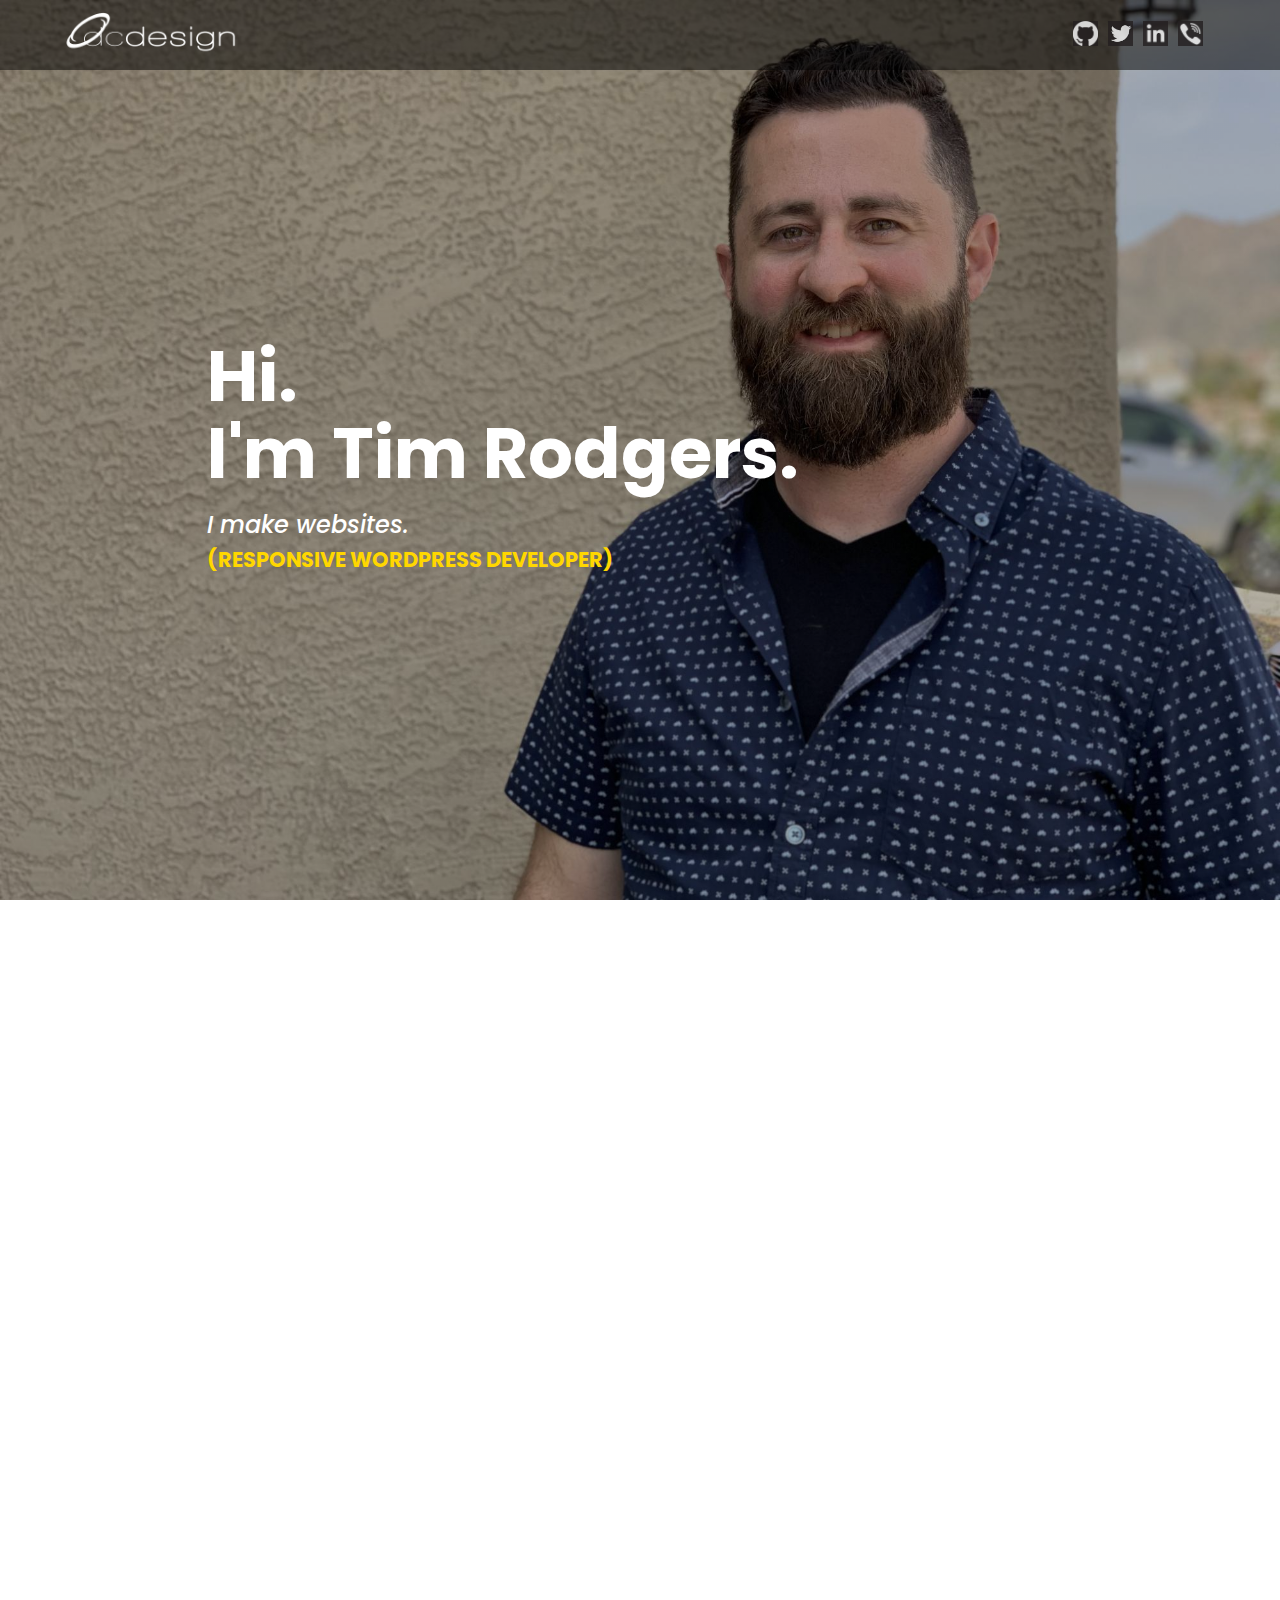
==== index.htm @ 8a861f77 "Fixed some footer alignment" ====
<!DOCTYPE html>
<html>

<head>
  <meta charset="utf-8">
  <meta name="viewport" content="width=device-width, initial-scale=1">

  <link rel="icon" type="image/jpg" href="images/dc-icon.jpg">

  <title>Tim Rodgers | Responsive Wordpress Developer</title>

  <!-- Stylesheets -->
  <link rel="stylesheet" href="https://maxcdn.bootstrapcdn.com/bootstrap/3.4.0/css/bootstrap.min.css">

  <link href="style.css" type="text/css" rel="stylesheet">

  <!-- Scripts -->
  <script src="https://ajax.googleapis.com/ajax/libs/jquery/3.3.1/jquery.min.js"></script>

  <script src="https://maxcdn.bootstrapcdn.com/bootstrap/3.4.0/js/bootstrap.min.js"></script>

</head>
<body>

  <header>
    <div class="container">
      <div class="row">

        <div class="logo col-xs-6">
          <a href="index.htm">
            <img src="images/dcswoosh.png" class="img-responsive">
          </a>
        </div>

        <div class="col-xs-6 topnav text-right">
          <a href="http://github.com/timbocf">
            <img src="images/social/github.png" alt="Github">
          </a>
          <a href="http://twitter.com/timbocf">
            <img src="images/social/twitter.png">
          </a>
        <a href="http://www.linkedin.com/in/tim-rodgers-web-designer-developer
  ">
          <img src="images/social/linkedin.png">
        </a>
        <a href="tel:+19032378475">
          <img src="images/social/phone.png">
        </a>
      </div>

      </div>
    </div>
  </header>

  <div class="hero-image" id="home">
    <div class="col-lg-6 text-left hero-text">
      <h1>Hi.<br />I'm Tim Rodgers.</h1>
      <h3>I make websites.</h3>
      <h5>(Responsive Wordpress Developer)</h5>
    </div>
  </div>

  <div id="bio">
    <div class="container">
      <div class="row">
        <div class="col-md-8">
          <h2>I am a web designer, developer and owner of Divine Connections Design.</h2>
          <h4>I specialize in websites that are both dynamic and informative, and look great on any device.</h4> 

          <p>I can help you build your online presence.  Why is that important?  We live in a <strong>connected</strong> world. Shoot, even our refrigerators connect to the internet nowadays!  You want the <strong>message</strong> of your organization or your business's products and services to reach the eyes of the users that need or want it most.  I can <strong>optimize</strong> your site so that search engines list it at the top of their search results.</p>

          <p>I like websites that get your attention but it is more important that it meets the needs of your organization.  I have experience building custom <strong>Wordpress</strong> themes from Photoshop designs that are <strong>"responsive"</strong>, meaning whether your users are viewing your site with a mobile device, a tablet or a desktop, the site adjusts to their screen size.</p>
        </div>
        <div class="col-md-4">
          <img src="images/tablet-desktop-mobile.png" class="img-responsive">
        </div>
      </div>  
    </div>
  </div>

  <div id="portfolio" class="container-fluid">
    <!-- <div class="container"> -->

      <div class="row">
	<div class="pf-section col-md-6 col-md-offset-2">
          <div class="col-md-5 pf-image">
            <img src="images/portfolio/setfree-thumb.jpg" class="img-responsive">
	  </div>
          <div class="col-md-5 col-md-offset-1">
	    <h5>Set Free Band</h5>
            <h6>Static HTML/PHP site</h6>
            <p>Site built with static HTML and a scratch PHP template system. The band had some great images from a recent photo shoot and used one for a hero image and landing page. Site contained bios of each member, upcoming events calendar and embedded Youtube videos.</p>
          </div>
        </div>
      </div>

      <div class="row">
        <div class="pf-section col-md-5 col-md-offset-1 pf-dsparks">
          <div class="col-md-5">
	    <h5>Deborah Sparks Realty</h5>
            <h6>Wordpress Site</h6>
            <p>Custom Wordpress theme for a client of 5pints Media.  One-page design with hero slider, parallax section, FAQ with dropdowns, testimonial gallery, contact form and embedded Google map widget.</p>
          </div>
	  <div class="col-md-6 col-md-offset-1 pf-image">
            <img src="images/portfolio/dsparks-thumb.jpg">
          </div>
        </div>
      </div>

      <div class="row">
        <div class="pf-section col-md-6 col-md-offset-2">
          <div class="col-md-5 pf-image">
            <img src="images/portfolio/newlife-thumb.jpg">
	  </div>
	  <div class="col-md-5 col-md-offset-1">
	    <h5>New Life Worship Center</h5>
            <h6>Wordpress Site</h6>
            <p>Rebranded my old church from a logo redesign a friend drew up after we changed our name.  Integrated colors and styles from the new logo.  Originally a static site built on a scratch PHP template system, then later converted to Wordpress. Customized an events section from Google Calendar and embedded slider graphics from the weekly overhead announcements. Also contained a media page that populates the most recent sermons from a podcast.</p>
          </div>
        </div>
      </div>
  </div>

  <footer>
    <div class="container">

      <div class="row">
        <div class="col-xs-7">
          <h5>Contact:</h5> 
          Tim Rodgers
          <br />
          email: <a href="mailto: timbocf@gmail.com">timbocf@gmail.com</a>
          <br />
          phone: <a href="tel: +19032378475">903.237.8475</a>
          <br />
        </div>
        <div class="col-xs-3 col-xs-offset-2 top-scroll text-right align-right">
          <a href="#home">to top</a>
        </div>
      </div>

      <div class="row">
        <div id="menu-footer">

        <div class="col-xs-8">
          <a href="http://github.com/timbocf">
            <img src="images/social/github.png" alt="Github">
          </a>

          <a href="http://twitter.com/timbocf">
            <img src="images/social/twitter.png">
          </a>

          <a href="http://www.linkedin.com/in/tim-rodgers-web-designer-developer
  ">
            <img src="images/social/linkedin.png">
          </a>

          <a href="tel:+19032378475">
            <img src="images/social/phone.png">
          </a>
        </div>

      </div>
    </div>
  </footer>

</body>
</html>
---- style.css ----
@import url('https://fonts.googleapis.com/css?family=Poppins|Roboto');

body, html {
  height: 100%;
  margin: 0;
  font-family: Roboto, Arial, Helvetica, sans-serif;
  font-size: 14px;
  overflow-x: hidden;
}

.container {
  /* max-width: 1024px; */
}

a, a:hover {
  text-decoration: none;
  color: #fff;
}

a:hover, .logo a:hover, .logo img:hover, #menu-footer img:hover {
  opacity: 0.7;
}

h1, h2, h3, h4, h5, h6, strong, em {
  font-family: Poppins, Arial, Helvetica, sans-serif;
}

h1 { 
  font-size: 500%;
  font-weight: bold;
}

h3 {
  font-style: italic;
  font-weight: thin;
}

h5 {
  color: #ffd700;
  font-weight: bold;
  text-transform: uppercase;
  font-size: 150%;
}

header {
  width: 100%;
  margin: 0;
  min-height: 60px;
  color: white;
  background-image: linear-gradient(rgba(0, 0, 0, 0.5), rgba(0, 0, 0, 0.5));
  position: fixed;
  top: 0;
  left: 0;
  z-index: 999;
}

header.container {
  /* width: 80%; */
  /* max-width: 1024px; */
}

.logo a img {
  height: 70px;
  max-height: 15vw;
  margin-left: -2em;
}

.logo a:hover {
  color: #ddd;
}


.topnav {
  margin-top: 1.5em;
  opacity: 0.8;
  display: block;
  float: left;
}

.topnav img {
  width: 25px;
  height: 25px;
  margin-right: 0.5em;
}

.hero-image {
  background-image: linear-gradient(rgba(0, 0, 0, 0.3), rgba(0, 0, 0, 0.3)), url("images/tim-rodgers-portfolio-2000x1500.jpg");
  height: 100%;
  background-position: 65% 0%;
  background-repeat: no-repeat;
  background-size: cover;
  position: relative;
}

.hero-text {
  text-align: left;
  position: absolute;
  top: 50%;
  left: 40%;
  -webkit-transform: translate(-50%, -50%);
          transform: translate(-50%, -50%);
  color: white;
}

@media screen and (max-width: 400px) {
  .hero-text {
    left: 40%;
  }
  .hero-text h1 {
    font-size: 400%;
  }
}

#bio {
  width: 100%;
  min-height: 200px;
  text-align: left;
  padding: 2em;
}

#bio img {
  /* width: 80%; */
}

#portfolio {
  background-color: rgb(241, 231, 137);
  background-color: rgba(241, 231, 137, 0.5);
  width: 100%;
}

#portfolio .container {
  /* width: 100%; */
}

#portfolio .row:nth-child(odd) {
  background: #bbb;
}

#portfolio .row:nth-child(even) {
  background: #fff;
}

.pf-section {
  width: 80%;
  padding: 4em 0;
}

.pf-section h5 {
  color: #093275;
}

.pf-image, .pf-image img {
  display: block;
  width: 100%;
  max-width: 400px;
  max-height: 250px;
}

.pf-dsparks {
  text-align: right;
}

@media screen and (max-width: 900px) {
  .pf-dsparks {
    text-align: left;
  }
}

footer {
  min-height: 100px;
  width: 100%;
  margin: 0;
  min-height: 70px;
  background-color: #222;
  color: white;
  line-height: 2em;
  padding-top: 2%;
}

.top-scroll {
  margin-top: 5px;
}

#menu-footer {
  color: white;
}

#menu-footer img {
  display: block;
  float: left;
  width: 25px;
  height: 25px;
  margin: 1em 1em 1em 0;
}
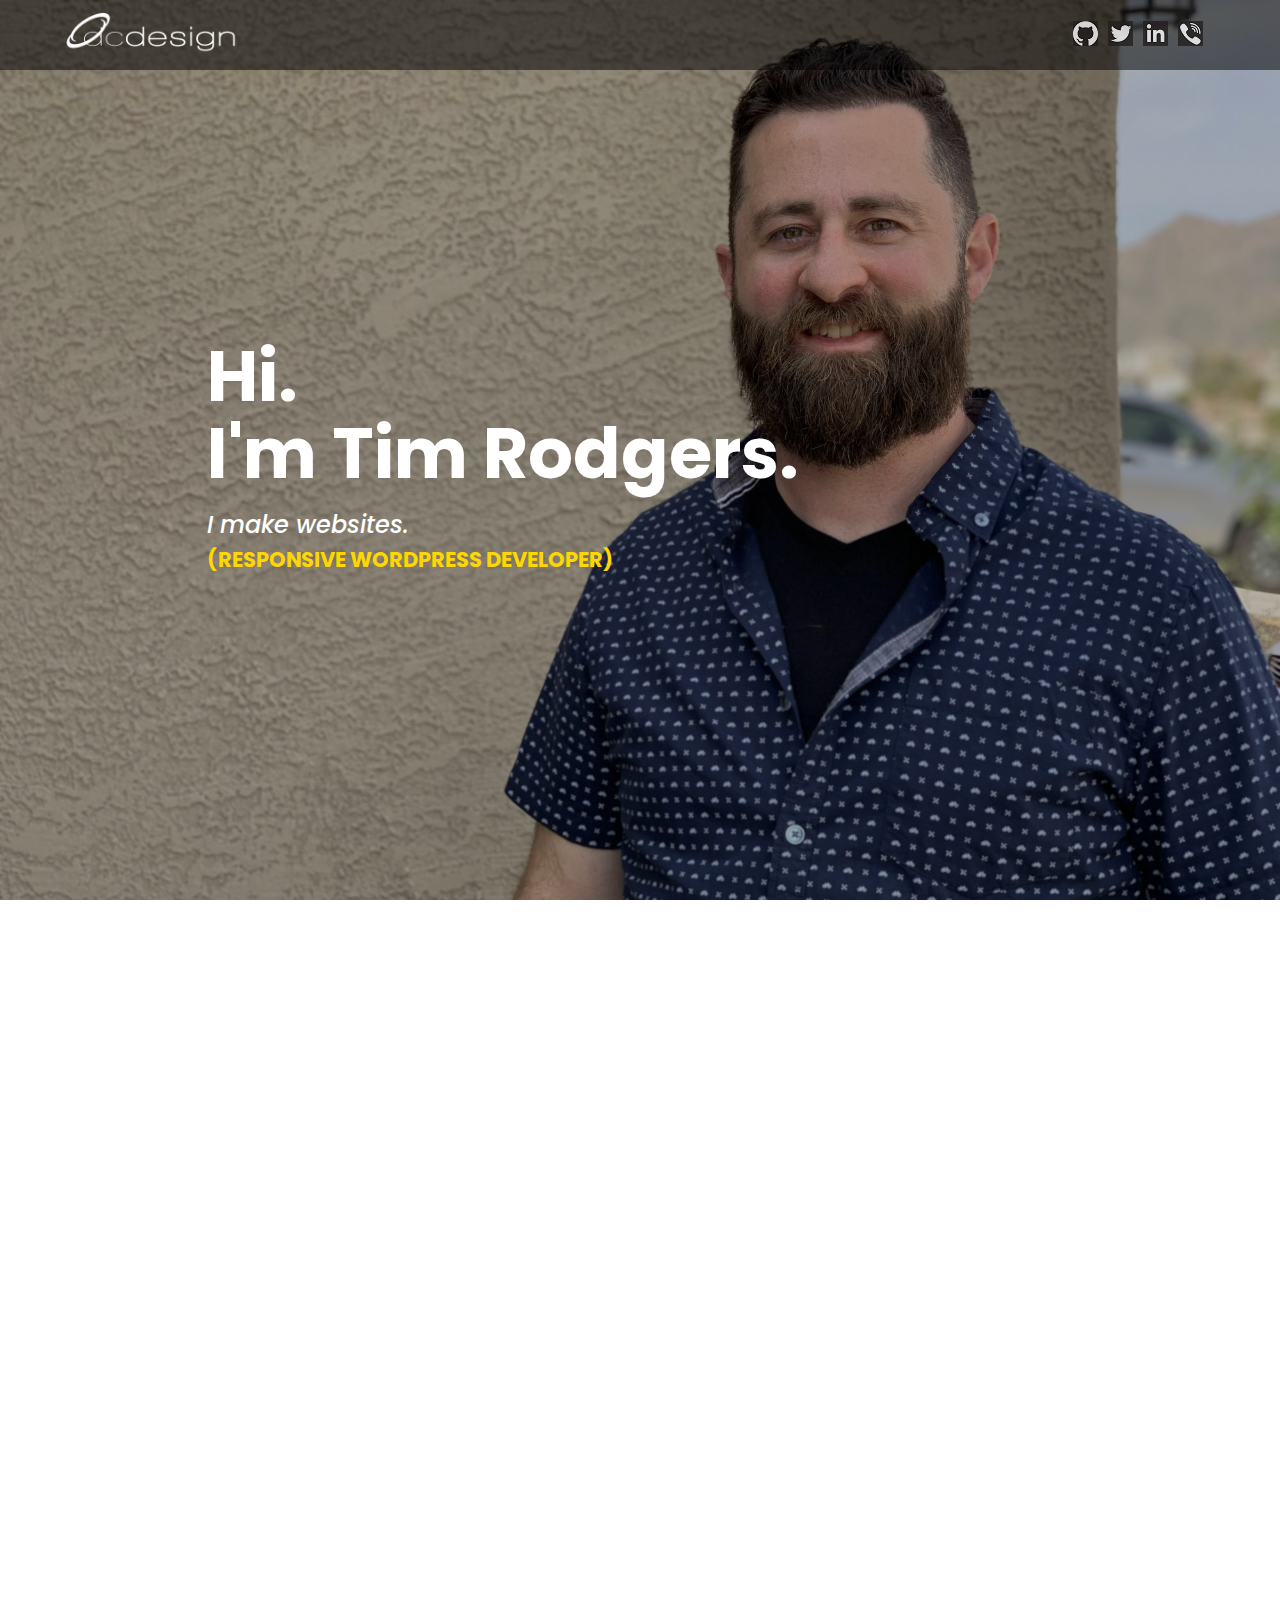
==== commit 1fe15559: "Added alt attributes to images" ====
--- a/index.htm
+++ b/index.htm
@@ -28,23 +28,23 @@
 
         <div class="logo col-xs-6">
           <a href="index.htm">
-            <img src="images/dcswoosh.png" class="img-responsive">
+            <img src="images/dcswoosh.png" class="img-responsive" alt="Divine Connections logo">
           </a>
         </div>
 
         <div class="col-xs-6 topnav text-right">
           <a href="http://github.com/timbocf">
-            <img src="images/social/github.png" alt="Github">
+            <img src="images/social/github.png" alt="Github icon">
           </a>
           <a href="http://twitter.com/timbocf">
-            <img src="images/social/twitter.png">
+            <img src="images/social/twitter.png" alt="Twitter icon">
           </a>
         <a href="http://www.linkedin.com/in/tim-rodgers-web-designer-developer
   ">
-          <img src="images/social/linkedin.png">
+          <img src="images/social/linkedin.png" alt="Linkedin icon">
         </a>
         <a href="tel:+19032378475">
-          <img src="images/social/phone.png">
+          <img src="images/social/phone.png" alt="phone icon">
         </a>
       </div>
 
@@ -72,7 +72,7 @@
           <p>I like websites that get your attention but it is more important that it meets the needs of your organization.  I have experience building custom <strong>Wordpress</strong> themes from Photoshop designs that are <strong>"responsive"</strong>, meaning whether your users are viewing your site with a mobile device, a tablet or a desktop, the site adjusts to their screen size.</p>
         </div>
         <div class="col-md-4">
-          <img src="images/tablet-desktop-mobile.png" class="img-responsive">
+          <img src="images/tablet-desktop-mobile.png" class="img-responsive" alt="tablet-desktop-mobile graphic">
         </div>
       </div>  
     </div>
@@ -84,7 +84,7 @@
       <div class="row">
 	<div class="pf-section col-md-6 col-md-offset-2">
           <div class="col-md-5 pf-image">
-            <img src="images/portfolio/setfree-thumb.jpg" class="img-responsive">
+            <img src="images/portfolio/setfree-thumb.jpg" class="img-responsive" alt="Set Free Band homepage">
 	  </div>
           <div class="col-md-5 col-md-offset-1">
 	    <h5>Set Free Band</h5>
@@ -102,7 +102,7 @@
             <p>Custom Wordpress theme for a client of 5pints Media.  One-page design with hero slider, parallax section, FAQ with dropdowns, testimonial gallery, contact form and embedded Google map widget.</p>
           </div>
 	  <div class="col-md-6 col-md-offset-1 pf-image">
-            <img src="images/portfolio/dsparks-thumb.jpg">
+            <img src="images/portfolio/dsparks-thumb.jpg" alt="Deborah Sparks Realty homepage">
           </div>
         </div>
       </div>
@@ -110,7 +110,7 @@
       <div class="row">
         <div class="pf-section col-md-6 col-md-offset-2">
           <div class="col-md-5 pf-image">
-            <img src="images/portfolio/newlife-thumb.jpg">
+            <img src="images/portfolio/newlife-thumb.jpg" alt="New Life Worship Center homepage">
 	  </div>
 	  <div class="col-md-5 col-md-offset-1">
 	    <h5>New Life Worship Center</h5>
@@ -144,20 +144,20 @@
 
         <div class="col-xs-8">
           <a href="http://github.com/timbocf">
-            <img src="images/social/github.png" alt="Github">
+            <img src="images/social/github.png" alt="Github icon">
           </a>
 
           <a href="http://twitter.com/timbocf">
-            <img src="images/social/twitter.png">
+            <img src="images/social/twitter.png" alt="Twitter icon">
           </a>
 
           <a href="http://www.linkedin.com/in/tim-rodgers-web-designer-developer
   ">
-            <img src="images/social/linkedin.png">
+            <img src="images/social/linkedin.png" alt="Linkedin icon">
           </a>
 
           <a href="tel:+19032378475">
-            <img src="images/social/phone.png">
+            <img src="images/social/phone.png" alt="phone icon">
           </a>
         </div>
 
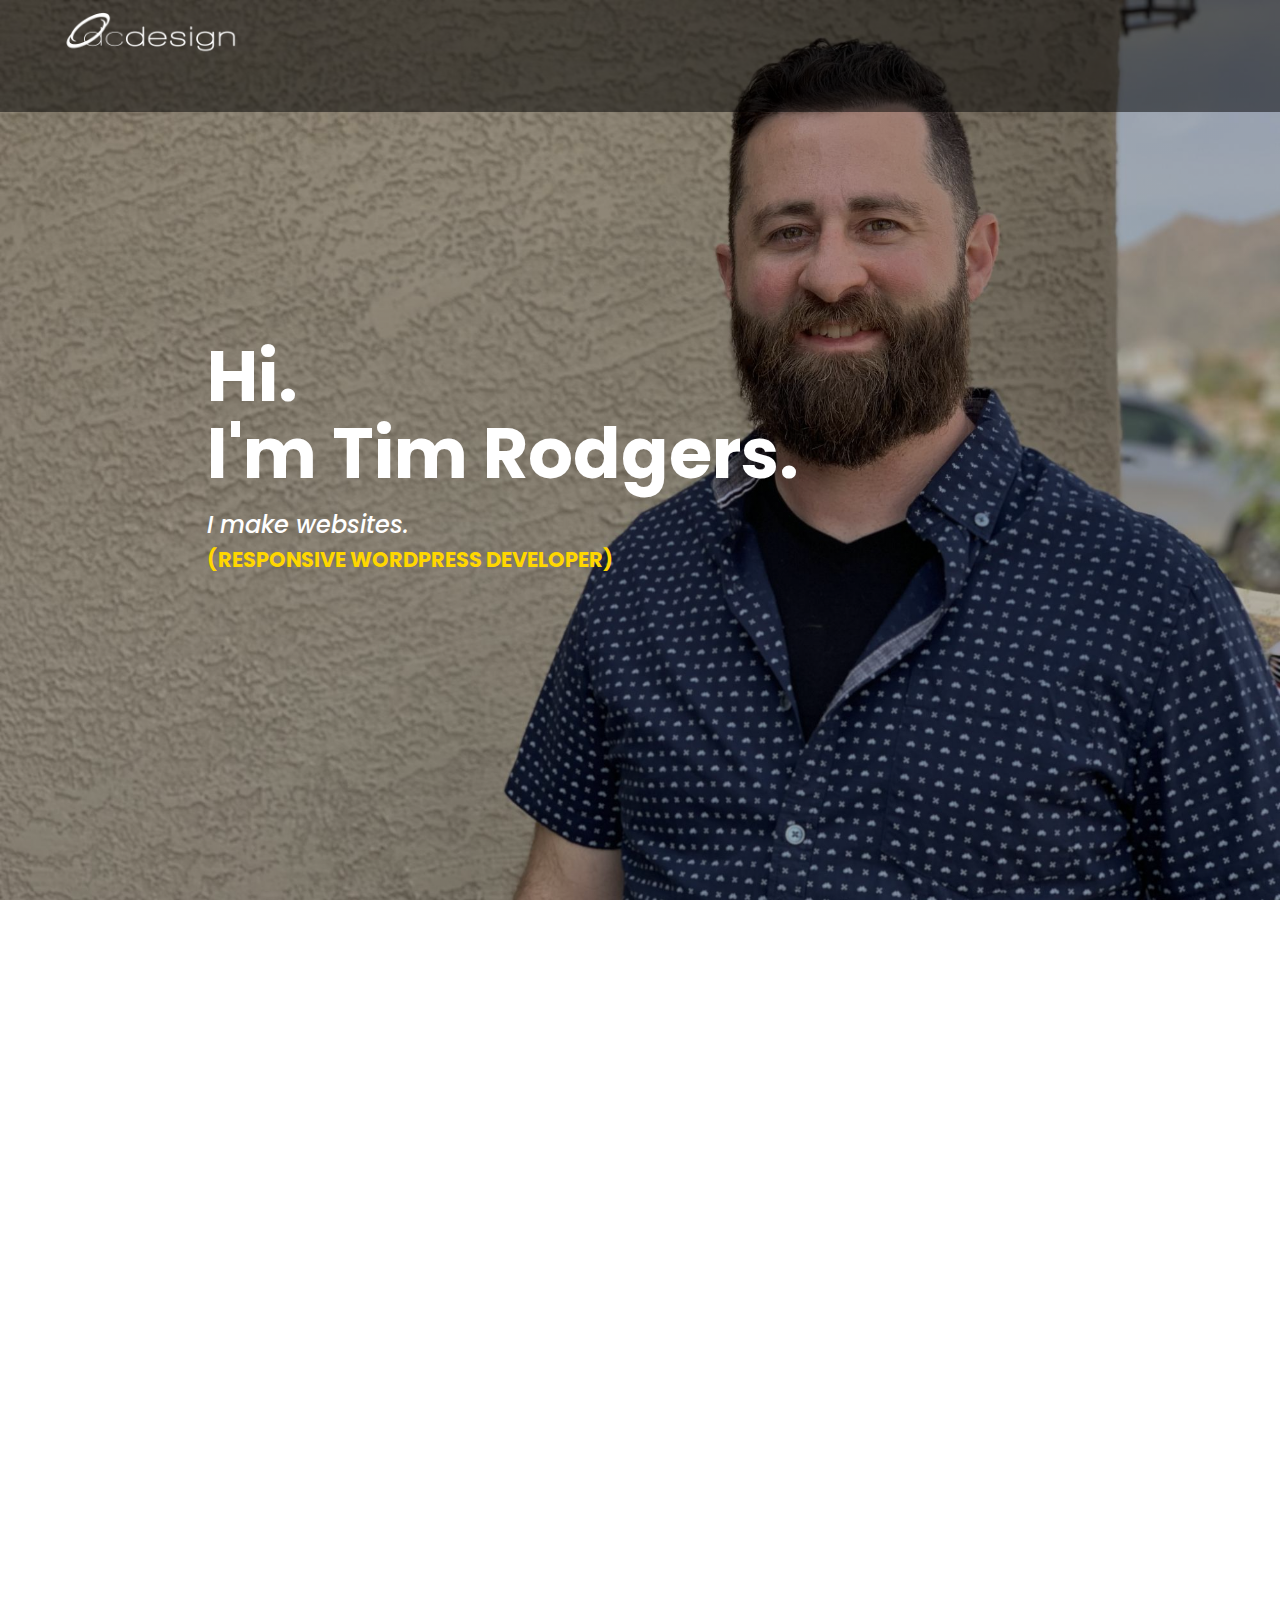
==== commit 3652f221: "Added font awesome icons to social menus" ====
--- a/index.htm
+++ b/index.htm
@@ -4,13 +4,16 @@
 <head>
   <meta charset="utf-8">
   <meta name="viewport" content="width=device-width, initial-scale=1">
+  <meta name="description" content="Tim Rodgers is a web developer that builds responsive Wordpress themes. He lives in the Phoenix AZ area." />
 
   <link rel="icon" type="image/jpg" href="images/dc-icon.jpg">
 
-  <title>Tim Rodgers | Responsive Wordpress Developer</title>
+  <title>Responsive Wordpress Developer | Tim Rodgers</title>
 
   <!-- Stylesheets -->
   <link rel="stylesheet" href="https://maxcdn.bootstrapcdn.com/bootstrap/3.4.0/css/bootstrap.min.css">
+
+  <link rel="stylesheet" href="https://use.fontawesome.com/releases/v5.7.2/css/all.css" integrity="sha384-fnmOCqbTlWIlj8LyTjo7mOUStjsKC4pOpQbqyi7RrhN7udi9RwhKkMHpvLbHG9Sr" crossorigin="anonymous">
 
   <link href="style.css" type="text/css" rel="stylesheet">
 
@@ -34,17 +37,17 @@
 
         <div class="col-xs-6 topnav text-right">
           <a href="http://github.com/timbocf">
-            <img src="images/social/github.png" alt="Github icon">
+            <i class="fab fa-github"></i>
           </a>
           <a href="http://twitter.com/timbocf">
-            <img src="images/social/twitter.png" alt="Twitter icon">
+            <i class="fab fa-twitter"></i>
           </a>
         <a href="http://www.linkedin.com/in/tim-rodgers-web-designer-developer
   ">
-          <img src="images/social/linkedin.png" alt="Linkedin icon">
+          <i class="fab fa-linkedin"></i>
         </a>
         <a href="tel:+19032378475">
-          <img src="images/social/phone.png" alt="phone icon">
+          <i class="fas fa-phone"></i>
         </a>
       </div>
 
@@ -144,21 +147,18 @@
 
         <div class="col-xs-8">
           <a href="http://github.com/timbocf">
-            <img src="images/social/github.png" alt="Github icon">
+            <i class="fab fa-github"></i>
           </a>
-
           <a href="http://twitter.com/timbocf">
-            <img src="images/social/twitter.png" alt="Twitter icon">
+            <i class="fab fa-twitter"></i>
           </a>
-
-          <a href="http://www.linkedin.com/in/tim-rodgers-web-designer-developer
+        <a href="http://www.linkedin.com/in/tim-rodgers-web-designer-developer
   ">
-            <img src="images/social/linkedin.png" alt="Linkedin icon">
-          </a>
-
-          <a href="tel:+19032378475">
-            <img src="images/social/phone.png" alt="phone icon">
-          </a>
+          <i class="fab fa-linkedin"></i>
+        </a>
+        <a href="tel:+19032378475">
+          <i class="fas fa-phone"></i>
+        </a>
         </div>
 
       </div>
--- a/style.css
+++ b/style.css
@@ -77,6 +77,14 @@
   float: left;
 }
 
+.topnav img, .topnav i, #menu-footer i {
+  margin-right: 0.5em;
+}
+
+.topnav i, #menu-footer i {
+  font-size: 5vw;
+}
+
 .topnav img {
   width: 25px;
   height: 25px;
@@ -118,18 +126,10 @@
   padding: 2em;
 }
 
-#bio img {
-  /* width: 80%; */
-}
-
 #portfolio {
   background-color: rgb(241, 231, 137);
   background-color: rgba(241, 231, 137, 0.5);
   width: 100%;
-}
-
-#portfolio .container {
-  /* width: 100%; */
 }
 
 #portfolio .row:nth-child(odd) {
@@ -174,7 +174,7 @@
   background-color: #222;
   color: white;
   line-height: 2em;
-  padding-top: 2%;
+  padding: 2%;
 }
 
 .top-scroll {
@@ -183,6 +183,7 @@
 
 #menu-footer {
   color: white;
+  margin-top: 10px;
 }
 
 #menu-footer img {
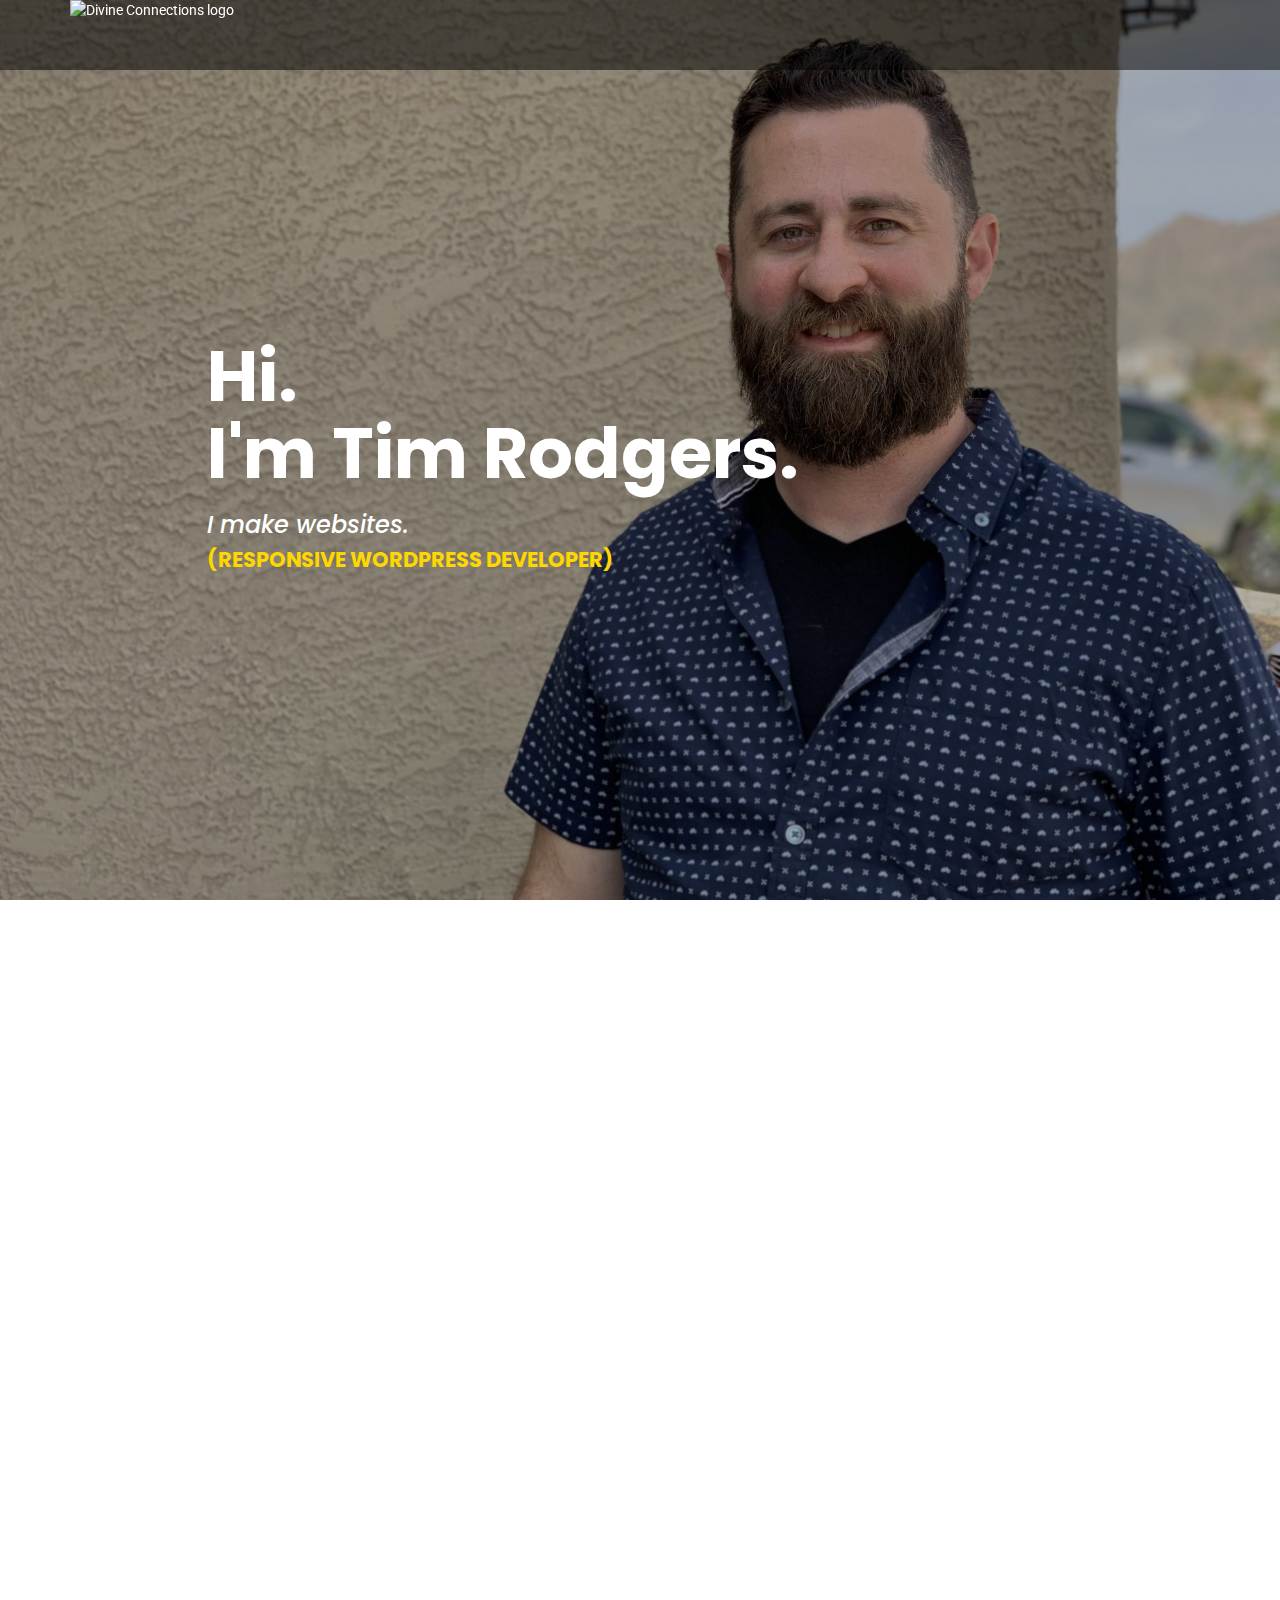
==== commit da0780ac: "Added modal popup images to each portfolio section..." ====
--- a/index.htm
+++ b/index.htm
@@ -6,7 +6,7 @@
   <meta name="viewport" content="width=device-width, initial-scale=1">
   <meta name="description" content="Tim Rodgers is a web developer that builds responsive Wordpress themes. He lives in the Phoenix AZ area." />
 
-  <link rel="icon" type="image/jpg" href="images/dc-icon.jpg">
+  <link rel="icon" type="image/jpg" href="https://timrodgers.us/images/dc-icon.jpg">
 
   <title>Responsive Wordpress Developer | Tim Rodgers</title>
 
@@ -31,7 +31,7 @@
 
         <div class="logo col-xs-6">
           <a href="index.htm">
-            <img src="images/dcswoosh.png" class="img-responsive" alt="Divine Connections logo">
+            <img src="https://timrodgers.us/images/dcswoosh.png" class="img-responsive" alt="Divine Connections logo">
           </a>
         </div>
 
@@ -75,53 +75,191 @@
           <p>I like websites that get your attention but it is more important that it meets the needs of your organization.  I have experience building custom <strong>Wordpress</strong> themes from Photoshop designs that are <strong>"responsive"</strong>, meaning whether your users are viewing your site with a mobile device, a tablet or a desktop, the site adjusts to their screen size.</p>
         </div>
         <div class="col-md-4">
-          <img src="images/tablet-desktop-mobile.png" class="img-responsive" alt="tablet-desktop-mobile graphic">
+          <img src="https://timrodgers.us/images/tablet-desktop-mobile.png" class="img-responsive" alt="tablet-desktop-mobile graphic">
         </div>
       </div>  
     </div>
   </div>
 
   <div id="portfolio" class="container-fluid">
-    <!-- <div class="container"> -->
-
-      <div class="row">
-	<div class="pf-section col-md-6 col-md-offset-2">
-          <div class="col-md-5 pf-image">
-            <img src="images/portfolio/setfree-thumb.jpg" class="img-responsive" alt="Set Free Band homepage">
-	  </div>
-          <div class="col-md-5 col-md-offset-1">
-	    <h5>Set Free Band</h5>
-            <h6>Static HTML/PHP site</h6>
-            <p>Site built with static HTML and a scratch PHP template system. The band had some great images from a recent photo shoot and used one for a hero image and landing page. Site contained bios of each member, upcoming events calendar and embedded Youtube videos.</p>
-          </div>
-        </div>
-      </div>
-
-      <div class="row">
-        <div class="pf-section col-md-5 col-md-offset-1 pf-dsparks">
-          <div class="col-md-5">
-	    <h5>Deborah Sparks Realty</h5>
-            <h6>Wordpress Site</h6>
-            <p>Custom Wordpress theme for a client of 5pints Media.  One-page design with hero slider, parallax section, FAQ with dropdowns, testimonial gallery, contact form and embedded Google map widget.</p>
-          </div>
-	  <div class="col-md-6 col-md-offset-1 pf-image">
-            <img src="images/portfolio/dsparks-thumb.jpg" alt="Deborah Sparks Realty homepage">
-          </div>
-        </div>
-      </div>
-
-      <div class="row">
-        <div class="pf-section col-md-6 col-md-offset-2">
-          <div class="col-md-5 pf-image">
-            <img src="images/portfolio/newlife-thumb.jpg" alt="New Life Worship Center homepage">
-	  </div>
-	  <div class="col-md-5 col-md-offset-1">
-	    <h5>New Life Worship Center</h5>
-            <h6>Wordpress Site</h6>
-            <p>Rebranded my old church from a logo redesign a friend drew up after we changed our name.  Integrated colors and styles from the new logo.  Originally a static site built on a scratch PHP template system, then later converted to Wordpress. Customized an events section from Google Calendar and embedded slider graphics from the weekly overhead announcements. Also contained a media page that populates the most recent sermons from a podcast.</p>
-          </div>
-        </div>
-      </div>
+
+    <div class="row"><!-- SET FREE -->
+      <div class="pf-section col-md-6 col-md-offset-2 pf-left">
+        <div class="col-md-5 pf-image">
+          <img src="https://timrodgers.us/images/portfolio/setfree-thumb.jpg" class="img-responsive" alt="Set Free Band homepage" data-toggle="modal" data-target="#setfreeModal">
+        </div>
+
+        <div class="modal fade" id="setfreeModal" role="dialog">
+          <div class="modal-dialog modal-lg">
+
+            <div class="modal-content">
+              <div class="modal-header">
+                <button type="button" class="close" data-dismiss="modal">&times;</button>
+                <h4 class="modal-title">Set Free Band</h4>
+              </div>
+              <div class="modal-body">
+                <img src="https://timrodgers.us/images/portfolio/setfree-home.jpeg">
+              </div>
+            </div>
+
+          </div>
+        </div>
+
+        <div class="col-md-5 col-md-offset-1">
+          <h5>Set Free Band</h5>
+          <h6>Static HTML/PHP site</h6>
+          <p>Site built with static HTML and a scratch PHP template system. The band had some great images from a recent photo shoot and used one for a hero image and landing page. Site contained bios of each member, upcoming events calendar and embedded Youtube videos.</p>
+        </div>
+      </div>
+    </div>
+
+    <div class="row"><!-- DEBORAH SPARKS REALTY -->
+      <div class="pf-section col-md-5 col-md-offset-1 pf-right">
+        <div class="col-md-5">
+          <h5>Deborah Sparks Realty</h5>
+          <h6>Wordpress Site</h6>
+          <p>Custom Wordpress theme for a client of 5pints Media.  One-page design with hero slider, parallax section, FAQ with dropdowns, testimonial gallery, contact form and embedded Google map widget.</p>
+        </div>
+
+        <div class="col-md-6 col-md-offset-1 pf-image">
+          <img src="https://timrodgers.us/images/portfolio/dsparks-thumb.jpg" alt="Deborah Sparks Realty homepage" data-toggle="modal" data-target="#dsparksModal">
+        </div>
+
+        <div class="modal fade" id="dsparksModal" role="dialog">
+          <div class="modal-dialog modal-lg">
+            <div class="modal-content">
+              <div class="modal-header">
+                <button type="button" class="close" data-dismiss="modal">&times;</button>
+                <h4 class="modal-title">Deborah Sparks Realty</h4>
+              </div>
+              <div class="modal-body">
+                <img src="https://timrodgers.us/images/portfolio/dsparks.jpg">
+              </div>
+            </div>
+          </div>
+        </div>
+
+      </div>
+    </div>
+
+    <div class="row"><!-- NEW LIFE WORSHIP CENTER -->
+      <div class="pf-section col-md-6 col-md-offset-2 pf-left">
+        <div class="col-md-5 pf-image">
+          <img src="https://timrodgers.us/images/portfolio/newlife-thumb.jpg" alt="New Life Worship Center homepage" data-toggle="modal" data-target="#newlifeModal">
+        </div>
+
+        <div class="modal fade" id="newlifeModal" role="dialog">
+          <div class="modal-dialog modal-lg">
+            <div class="modal-content">
+              <div class="modal-header">
+                <button type="button" class="close" data-dismiss="modal">&times;</button>
+                <h4 class="modal-title">New Life Worship Center, Gladewater TX</h4>
+              </div>
+              <div class="modal-body">
+                <img src="https://timrodgers.us/images/portfolio/newlife.png" alt="New Life Worship Center, Gladewater TX">
+              </div>
+            </div>
+          </div>
+        </div>
+
+        <div class="col-md-5 col-md-offset-1">
+	  <h5>New Life Worship Center</h5>
+          <h6>Wordpress Site</h6>
+          <p>Rebranded my old church from a logo redesign a friend drew up after we changed our name.  Integrated colors and styles from the new logo.  Originally a static site built on a scratch PHP template system, then later converted to Wordpress. Customized an events section from Google Calendar and embedded slider graphics from the weekly overhead announcements. Also contained a media page that populates the most recent sermons from a podcast.</p>
+        </div>
+
+      </div>
+    </div>
+
+    <div class="row"><!-- CONSTRUCTION STRATEGIES INC -->
+      <div class="pf-section col-md-5 col-md-offset-1 pf-right">
+
+         <div class="col-md-5">
+          <h5>Construction Strategies, Inc.</h5>
+          <h6>Wordpress Site</h6>
+          <p>Custom Wordpress theme for 5pints Media client. Accordion-style sidebar, hero gallery, responsive, search function, and a contact form.</p>
+        </div>
+
+        <div class="col-md-6 col-md-offset-1 pf-image">
+          <img src="https://timrodgers.us/images/portfolio/CSI.png" alt="Construction Strategies Inc. homepage" data-toggle="modal" data-target="#csiModal">
+        </div>
+
+        <div class="modal fade" id="csiModal" role="dialog">
+          <div class="modal-dialog modal-lg">
+            <div class="modal-content">
+              <div class="modal-header">
+                <button type="button" class="close" data-dismiss="modal">&times;</button>
+                <h4 class="modal-title">Construction Strategies, Inc.</h4>
+              </div>
+              <div class="modal-body">
+                <img src="https://timrodgers.us/images/portfolio/CSI.png" alt="Construction Strategies Inc. homepage">
+              </div>
+            </div>
+          </div>
+        </div>
+
+      </div>
+    </div>
+
+
+    <div class="row"><!-- FITNESS DIVAS -->
+      <div class="pf-section col-md-6 col-md-offset-2 pf-left">
+
+        <div class="col-md-5 pf-image">
+          <img src="https://timrodgers.us/images/portfolio/fitness-divas.png" alt="Fitness Divas In-Training homepage" data-toggle="modal" data-target="#fitnessDivasModal">
+        </div>
+
+        <div class="modal fade" id="fitnessDivasModal" role="dialog">
+          <div class="modal-dialog modal-lg">
+            <div class="modal-content">
+              <div class="modal-header">
+                <button type="button" class="close" data-dismiss="modal">&times;</button>
+                <h4 class="modal-title">Fitness Divas In-Training, Gladewater TX</h4>
+              </div>
+              <div class="modal-body">
+                <img src="https://timrodgers.us/images/portfolio/fitness-divas.png" alt="Fitness Divas">
+              </div>
+            </div>
+          </div>
+        </div>
+
+        <div class="col-md-5 col-md-offset-1">
+	  <h5>Fitness Divas In-Training</h5>
+          <h6>Wordpress Site</h6>
+          <p>Fitness bootcamp for women. Photoshop, typography, static site converted to Wordpress custom theme.</p>
+        </div>
+      </div>
+    </div>
+
+    <div class="row"><!-- GYM 101 -->
+      <div class="pf-section col-md-5 col-md-offset-1 pf-right">
+        <div class="col-md-5">
+          <h5>Gym 101 Fitness Center</h5>
+          <h6>Wordpress Site</h6>
+          <p><!-- CONTENT --></p>
+        </div>
+
+        <div class="col-md-6 col-md-offset-1 pf-image">
+          <img src="https://timrodgers.us/images/portfolio/gym-101.png" alt="Gym 101 Fitness Center homepage" data-toggle="modal" data-target="#gym101Modal">
+        </div>
+
+        <div class="modal fade" id="gym101Modal" role="dialog">
+          <div class="modal-dialog modal-lg">
+            <div class="modal-content">
+              <div class="modal-header">
+                <button type="button" class="close" data-dismiss="modal">&times;</button>
+                <h4 class="modal-title">Gym 101 Fitness Center, Gladewater TX</h4>
+              </div>
+              <div class="modal-body">
+                <img src="https://timrodgers.us/images/portfolio/gym-101.png" alt="Gym 101 Fitness Center homepage">
+              </div>
+            </div>
+          </div>
+        </div>
+
+      </div>
+    </div>
+
   </div>
 
   <footer>
@@ -144,24 +282,23 @@
 
       <div class="row">
         <div id="menu-footer">
-
-        <div class="col-xs-8">
-          <a href="http://github.com/timbocf">
-            <i class="fab fa-github"></i>
-          </a>
-          <a href="http://twitter.com/timbocf">
-            <i class="fab fa-twitter"></i>
-          </a>
-        <a href="http://www.linkedin.com/in/tim-rodgers-web-designer-developer
-  ">
-          <i class="fab fa-linkedin"></i>
-        </a>
-        <a href="tel:+19032378475">
-          <i class="fas fa-phone"></i>
-        </a>
-        </div>
-
-      </div>
+          <div class="col-xs-8">
+            <a href="http://github.com/timbocf">
+              <i class="fab fa-github"></i>
+            </a>
+            <a href="http://twitter.com/timbocf">
+              <i class="fab fa-twitter"></i>
+            </a>
+            <a href="http://www.linkedin.com/in/tim-rodgers-web-designer-developer">
+              <i class="fab fa-linkedin"></i>
+            </a>
+            <a href="tel:+19032378475">
+              <i class="fas fa-phone"></i>
+            </a>
+          </div>
+        </div>
+      </div>
+
     </div>
   </footer>
 
--- a/style.css
+++ b/style.css
@@ -8,10 +8,6 @@
   overflow-x: hidden;
 }
 
-.container {
-  /* max-width: 1024px; */
-}
-
 a, a:hover {
   text-decoration: none;
   color: #fff;
@@ -42,10 +38,20 @@
   font-size: 150%;
 }
 
+.modal-title {
+  text-align: left;
+}
+
+.modal-body img {
+  width: 100%;
+  max-width: 100%;
+}
+
 header {
   width: 100%;
   margin: 0;
   min-height: 60px;
+  max-height: 100px;
   color: white;
   background-image: linear-gradient(rgba(0, 0, 0, 0.5), rgba(0, 0, 0, 0.5));
   position: fixed;
@@ -54,24 +60,30 @@
   z-index: 999;
 }
 
-header.container {
-  /* width: 80%; */
-  /* max-width: 1024px; */
-}
-
 .logo a img {
   height: 70px;
   max-height: 15vw;
-  margin-left: -2em;
 }
 
 .logo a:hover {
   color: #ddd;
 }
 
+.fa-twitter:hover {
+  color: #00aced;
+}
+
+.fa-linkedin:hover {
+  color: #0077b5;
+  opacity: 1;
+}
+
+.fa-phone:hover {
+  color: #32CD32;
+}
 
 .topnav {
-  margin-top: 1.5em;
+  margin-top: 1.8em;
   opacity: 0.8;
   display: block;
   float: left;
@@ -82,7 +94,7 @@
 }
 
 .topnav i, #menu-footer i {
-  font-size: 5vw;
+  font-size: calc(14px + 1vw);
 }
 
 .topnav img {
@@ -156,7 +168,11 @@
   max-height: 250px;
 }
 
-.pf-dsparks {
+.pf-left {
+  text-align: left;
+}
+
+.pf-right {
   text-align: right;
 }
 
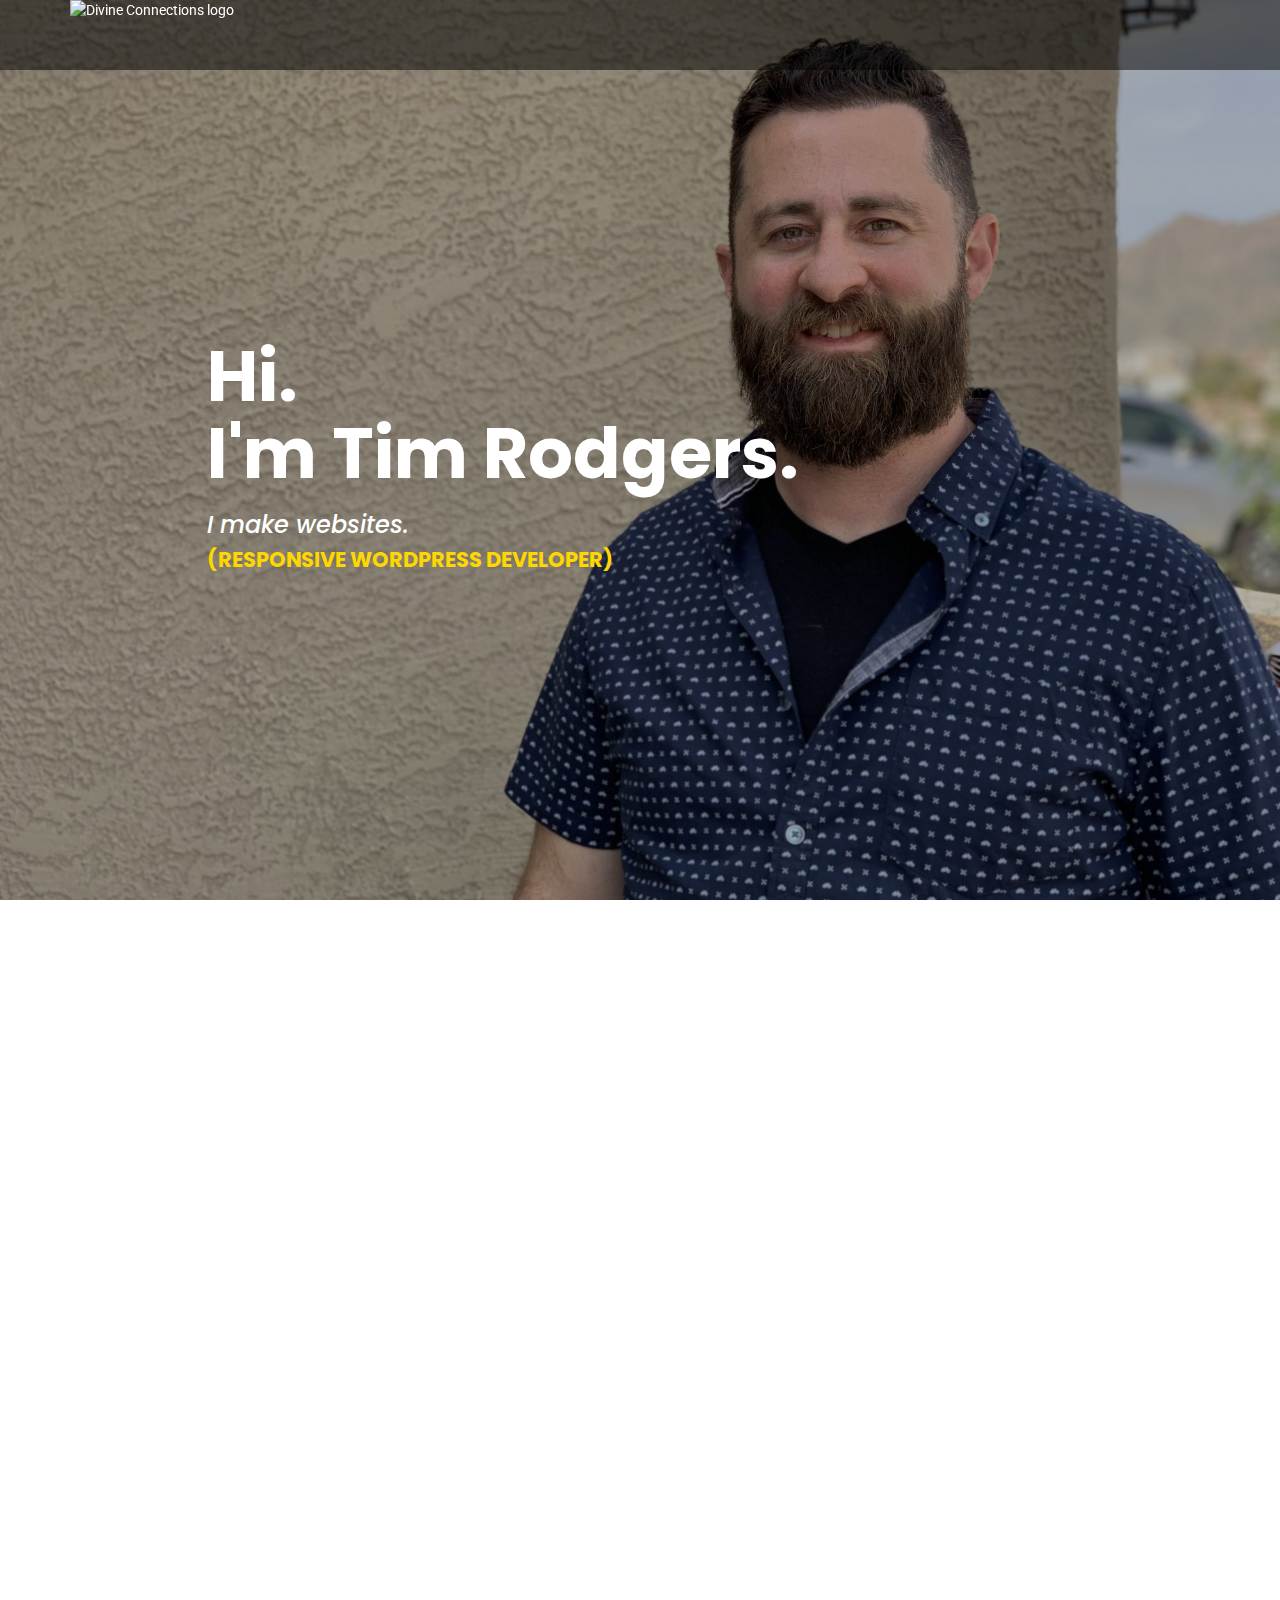
==== commit 37f8538c: "Converted to simple Wordpress theme" ====
--- a/index.htm
+++ b/index.htm
@@ -86,7 +86,9 @@
     <div class="row"><!-- SET FREE -->
       <div class="pf-section col-md-6 col-md-offset-2 pf-left">
         <div class="col-md-5 pf-image">
-          <img src="https://timrodgers.us/images/portfolio/setfree-thumb.jpg" class="img-responsive" alt="Set Free Band homepage" data-toggle="modal" data-target="#setfreeModal">
+          <a href="#">
+            <img src="https://timrodgers.us/images/portfolio/setfree-thumb.jpg" class="img-responsive" alt="Set Free Band homepage" data-toggle="modal" data-target="#setfreeModal">
+          </a>
         </div>
 
         <div class="modal fade" id="setfreeModal" role="dialog">
@@ -122,7 +124,9 @@
         </div>
 
         <div class="col-md-6 col-md-offset-1 pf-image">
-          <img src="https://timrodgers.us/images/portfolio/dsparks-thumb.jpg" alt="Deborah Sparks Realty homepage" data-toggle="modal" data-target="#dsparksModal">
+          <a href="#">
+            <img src="https://timrodgers.us/images/portfolio/dsparks-thumb.jpg" alt="Deborah Sparks Realty homepage" data-toggle="modal" data-target="#dsparksModal">
+          </a>
         </div>
 
         <div class="modal fade" id="dsparksModal" role="dialog">
@@ -145,7 +149,9 @@
     <div class="row"><!-- NEW LIFE WORSHIP CENTER -->
       <div class="pf-section col-md-6 col-md-offset-2 pf-left">
         <div class="col-md-5 pf-image">
-          <img src="https://timrodgers.us/images/portfolio/newlife-thumb.jpg" alt="New Life Worship Center homepage" data-toggle="modal" data-target="#newlifeModal">
+          <a href="#">
+            <img src="https://timrodgers.us/images/portfolio/newlife-thumb.jpg" alt="New Life Worship Center homepage" data-toggle="modal" data-target="#newlifeModal">
+          </a>
         </div>
 
         <div class="modal fade" id="newlifeModal" role="dialog">
@@ -181,7 +187,9 @@
         </div>
 
         <div class="col-md-6 col-md-offset-1 pf-image">
-          <img src="https://timrodgers.us/images/portfolio/CSI.png" alt="Construction Strategies Inc. homepage" data-toggle="modal" data-target="#csiModal">
+          <a href="#">
+            <img src="https://timrodgers.us/images/portfolio/CSI.png" alt="Construction Strategies Inc. homepage" data-toggle="modal" data-target="#csiModal">
+          </a>
         </div>
 
         <div class="modal fade" id="csiModal" role="dialog">
@@ -206,7 +214,9 @@
       <div class="pf-section col-md-6 col-md-offset-2 pf-left">
 
         <div class="col-md-5 pf-image">
-          <img src="https://timrodgers.us/images/portfolio/fitness-divas.png" alt="Fitness Divas In-Training homepage" data-toggle="modal" data-target="#fitnessDivasModal">
+          <a href="#">
+            <img src="https://timrodgers.us/images/portfolio/fitness-divas.png" alt="Fitness Divas In-Training homepage" data-toggle="modal" data-target="#fitnessDivasModal">
+          </a>
         </div>
 
         <div class="modal fade" id="fitnessDivasModal" role="dialog">
@@ -236,11 +246,13 @@
         <div class="col-md-5">
           <h5>Gym 101 Fitness Center</h5>
           <h6>Wordpress Site</h6>
-          <p><!-- CONTENT --></p>
+          <p>Local gym, static HTML site at first, then converted to Wordpress. Scratch Flash video intro, color, typography, texture, some Photoshop work.</p>
         </div>
 
         <div class="col-md-6 col-md-offset-1 pf-image">
-          <img src="https://timrodgers.us/images/portfolio/gym-101.png" alt="Gym 101 Fitness Center homepage" data-toggle="modal" data-target="#gym101Modal">
+          <a href="#">
+            <img src="https://timrodgers.us/images/portfolio/gym-101.png" alt="Gym 101 Fitness Center homepage" data-toggle="modal" data-target="#gym101Modal">
+          </a>
         </div>
 
         <div class="modal fade" id="gym101Modal" role="dialog">
